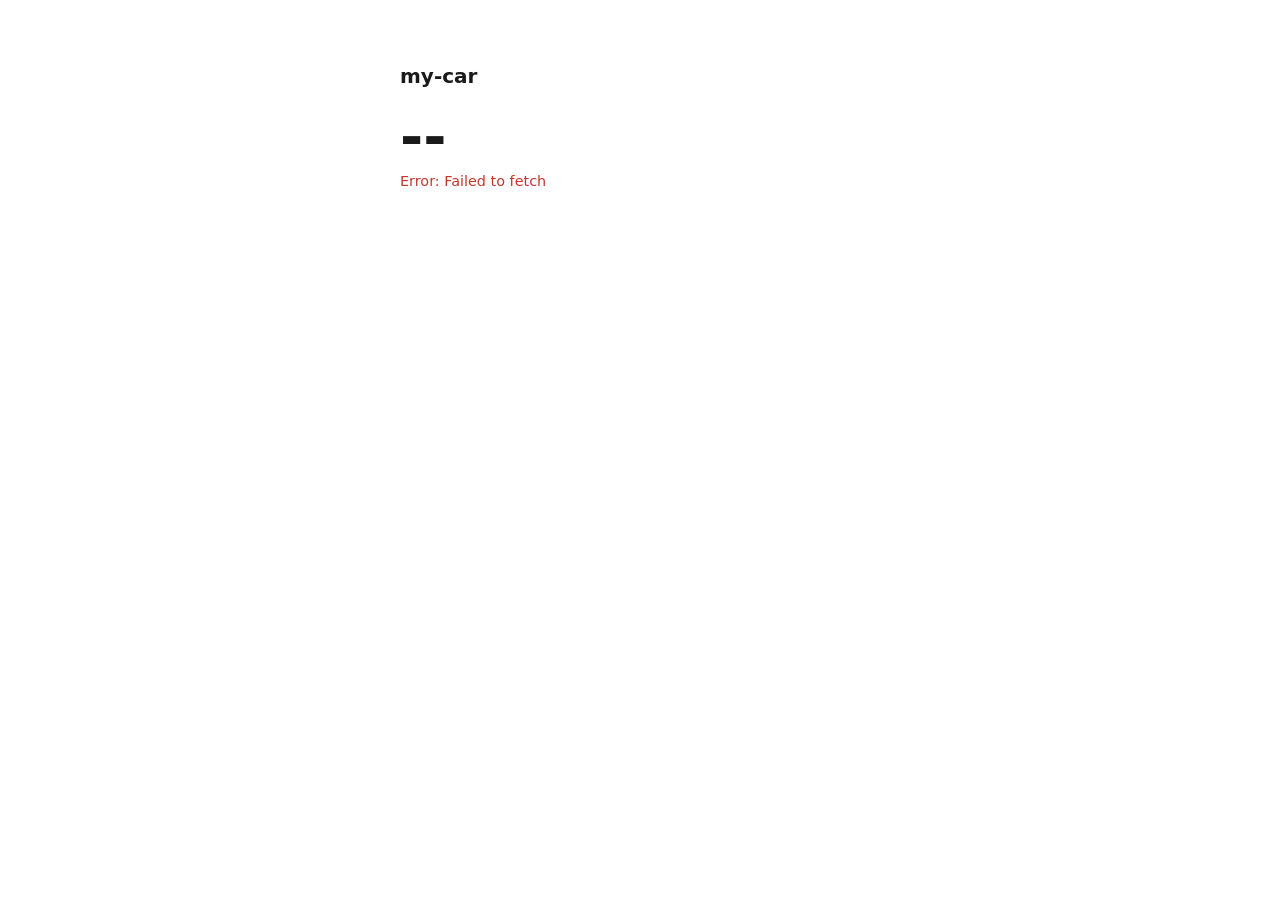
==== src/web/index.html @ 984d2db3 "Add telemetry pipeline and web frontend" ====
<!DOCTYPE html>
<html lang="en">
<head>
  <meta charset="utf-8">
  <meta name="viewport" content="width=device-width, initial-scale=1">
  <title>My Car</title>
  <style>
    body {
      font-family: system-ui, -apple-system, sans-serif;
      max-width: 480px;
      margin: 4rem auto;
      padding: 0 1rem;
      color: #1a1a1a;
    }
    h1 { font-size: 1.25rem; font-weight: 600; }
    .level { font-size: 3.5rem; font-weight: 600; margin: 1rem 0 0.25rem; }
    .status { color: #666; font-size: 0.9rem; }
    .error { color: #c0392b; }
    .updated { color: #999; font-size: 0.8rem; margin-top: 2rem; }
  </style>
</head>
<body>
  <h1>my-car</h1>
  <div class="level" id="level">--</div>
  <div class="status" id="status">Connecting...</div>
  <div class="updated" id="updated"></div>

  <script>
    const API = "http://localhost:7071/api";
    const DEVICE_ID = "my-car";
    const POLL_INTERVAL_MS = 5000;

    const levelEl = document.getElementById("level");
    const statusEl = document.getElementById("status");
    const updatedEl = document.getElementById("updated");

    async function refresh() {
      try {
        const res = await fetch(`${API}/cars/${DEVICE_ID}`);
        if (!res.ok) throw new Error(`HTTP ${res.status}`);

        const data = await res.json();

        // Fail loudly on an unexpected payload instead of rendering "undefined"
        if (typeof data.batteryLevel !== "number" ||
            typeof data.isCharging !== "boolean") {
          throw new Error(`Unexpected payload: ${JSON.stringify(data)}`);
        }

        levelEl.textContent = `${data.batteryLevel}%`;
        statusEl.textContent = data.isCharging ? "Charging" : "Not charging";
        statusEl.className = "status";
        updatedEl.textContent =
          `Last updated ${new Date(data.lastUpdated).toLocaleTimeString()}`;
      } catch (err) {
        statusEl.textContent = `Error: ${err.message}`;
        statusEl.className = "status error";
      }
    }

    refresh();
    setInterval(refresh, POLL_INTERVAL_MS);
  </script>
</body>
</html>
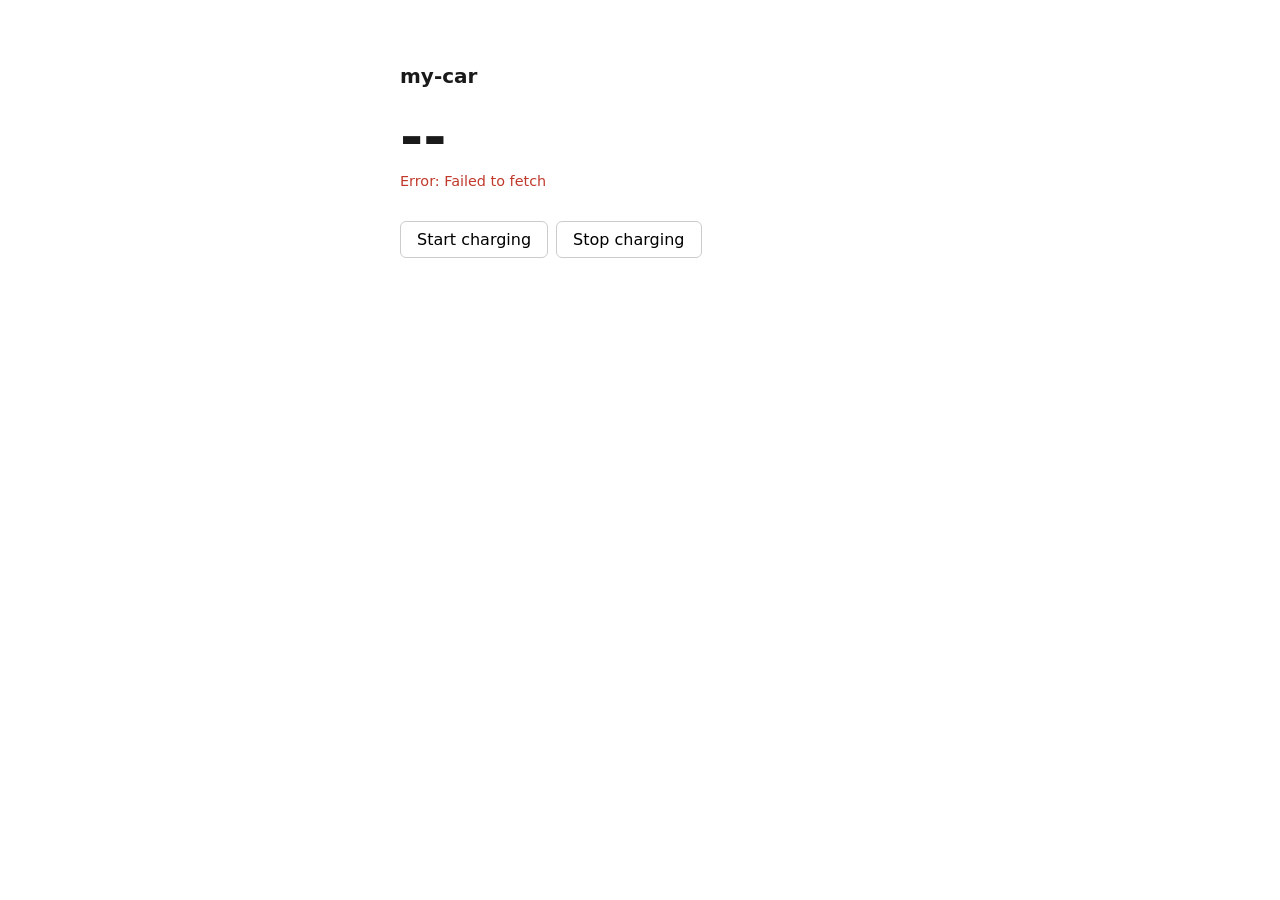
==== commit 8481be5a: "Add charging control via direct methods" ====
--- a/src/web/index.html
+++ b/src/web/index.html
@@ -17,6 +17,22 @@
     .status { color: #666; font-size: 0.9rem; }
     .error { color: #c0392b; }
     .updated { color: #999; font-size: 0.8rem; margin-top: 2rem; }
+    .actions { margin-top: 1.5rem; display: flex; gap: 0.5rem; }
+    button {
+      font: inherit;
+      padding: 0.5rem 1rem;
+      cursor: pointer;
+      border: 1px solid #ccc;
+      border-radius: 6px;
+      background: #fff;
+    }
+    button:disabled { opacity: 0.5; cursor: not-allowed; }
+    .feedback {
+      margin-top: 0.75rem;
+      font-size: 0.85rem;
+      color: #666;
+      min-height: 1.2em;
+    }
   </style>
 </head>
 <body>
@@ -25,14 +41,33 @@
   <div class="status" id="status">Connecting...</div>
   <div class="updated" id="updated"></div>
 
+  <div class="actions">
+    <button id="start">Start charging</button>
+    <button id="stop">Stop charging</button>
+  </div>
+  <div class="feedback" id="feedback"></div>
+
   <script>
     const API = "http://localhost:7071/api";
     const DEVICE_ID = "my-car";
     const POLL_INTERVAL_MS = 5000;
+    const CONFIRM_TIMEOUT_MS = 30000;
 
     const levelEl = document.getElementById("level");
     const statusEl = document.getElementById("status");
     const updatedEl = document.getElementById("updated");
+    const startBtn = document.getElementById("start");
+    const stopBtn = document.getElementById("stop");
+    const feedbackEl = document.getElementById("feedback");
+
+    // What we are waiting for the car to confirm, or null when nothing is pending
+    let pendingCharging = null;
+    let pendingSince = 0;
+
+    function clearPending(message = "") {
+      pendingCharging = null;
+      feedbackEl.textContent = message;
+    }
 
     async function refresh() {
       try {
@@ -41,7 +76,6 @@
 
         const data = await res.json();
 
-        // Fail loudly on an unexpected payload instead of rendering "undefined"
         if (typeof data.batteryLevel !== "number" ||
             typeof data.isCharging !== "boolean") {
           throw new Error(`Unexpected payload: ${JSON.stringify(data)}`);
@@ -52,12 +86,53 @@
         statusEl.className = "status";
         updatedEl.textContent =
           `Last updated ${new Date(data.lastUpdated).toLocaleTimeString()}`;
+
+        if (pendingCharging !== null) {
+          if (data.isCharging === pendingCharging) {
+            clearPending();
+          } else if (Date.now() - pendingSince > CONFIRM_TIMEOUT_MS) {
+            clearPending("Command sent, but the car has not reported the new state.");
+          }
+        }
       } catch (err) {
         statusEl.textContent = `Error: ${err.message}`;
         statusEl.className = "status error";
       }
     }
 
+    async function sendCommand(action) {
+      startBtn.disabled = true;
+      stopBtn.disabled = true;
+      feedbackEl.textContent = "Sending...";
+
+      try {
+        const res = await fetch(`${API}/cars/${DEVICE_ID}/charging/${action}`, {
+          method: "POST"
+        });
+        const data = await res.json();
+
+        if (!res.ok) throw new Error(data.error || `HTTP ${res.status}`);
+
+        if (data.accepted) {
+          pendingCharging = (action === "start");
+          pendingSince = Date.now();
+          feedbackEl.textContent = "Car acknowledged. Updating...";
+          // Can be optimized based on expected response time
+          setTimeout(refresh, 200);
+        } else {
+          clearPending(`Car rejected the command (status ${data.deviceStatus})`);
+        }
+      } catch (err) {
+        clearPending(`Failed: ${err.message}`);
+      } finally {
+        startBtn.disabled = false;
+        stopBtn.disabled = false;
+      }
+    }
+
+    startBtn.addEventListener("click", () => sendCommand("start"));
+    stopBtn.addEventListener("click", () => sendCommand("stop"));
+
     refresh();
     setInterval(refresh, POLL_INTERVAL_MS);
   </script>
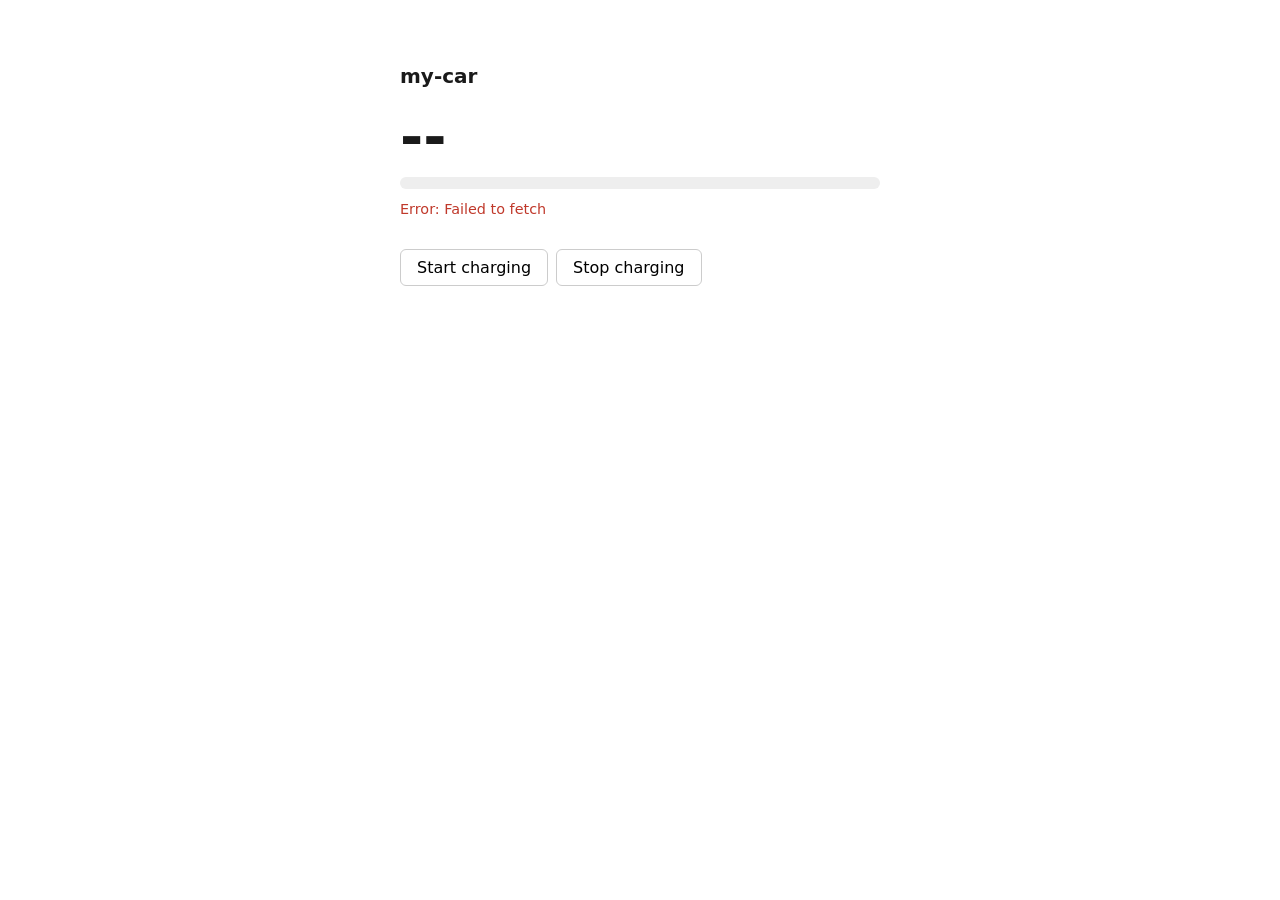
==== commit e2a8c0e7: "Add battery simulation and progress bar to web" ====
--- a/src/web/index.html
+++ b/src/web/index.html
@@ -13,8 +13,25 @@
       color: #1a1a1a;
     }
     h1 { font-size: 1.25rem; font-weight: 600; }
-    .level { font-size: 3.5rem; font-weight: 600; margin: 1rem 0 0.25rem; }
+    .level { font-size: 3.5rem; font-weight: 600; margin: 1rem 0 0.5rem; }
+    .bar {
+      height: 12px;
+      background: #eee;
+      border-radius: 6px;
+      overflow: hidden;
+      margin-bottom: 0.75rem;
+    }
+    .bar-fill {
+      height: 100%;
+      width: 0%;
+      background: #4a9d5f;
+      border-radius: 6px;
+      transition: width 0.6s ease, background-color 0.3s ease;
+    }
+    .bar-fill.low { background: #c0392b; }
+    .bar-fill.charging { background: #2d7dd2; }
     .status { color: #666; font-size: 0.9rem; }
+    .status.charging { color: #2d7dd2; font-weight: 600; }
     .error { color: #c0392b; }
     .updated { color: #999; font-size: 0.8rem; margin-top: 2rem; }
     .actions { margin-top: 1.5rem; display: flex; gap: 0.5rem; }
@@ -38,6 +55,7 @@
 <body>
   <h1>my-car</h1>
   <div class="level" id="level">--</div>
+  <div class="bar"><div class="bar-fill" id="barFill"></div></div>
   <div class="status" id="status">Connecting...</div>
   <div class="updated" id="updated"></div>
 
@@ -52,8 +70,10 @@
     const DEVICE_ID = "my-car";
     const POLL_INTERVAL_MS = 5000;
     const CONFIRM_TIMEOUT_MS = 30000;
+    const LOW_BATTERY_THRESHOLD = 20;
 
     const levelEl = document.getElementById("level");
+    const barFillEl = document.getElementById("barFill");
     const statusEl = document.getElementById("status");
     const updatedEl = document.getElementById("updated");
     const startBtn = document.getElementById("start");
@@ -69,6 +89,27 @@
       feedbackEl.textContent = message;
     }
 
+    function render(data) {
+      levelEl.textContent = `${data.batteryLevel}%`;
+
+      barFillEl.style.width = `${data.batteryLevel}%`;
+      barFillEl.className = "bar-fill";
+      if (data.isCharging) {
+        barFillEl.classList.add("charging");
+      } else if (data.batteryLevel <= LOW_BATTERY_THRESHOLD) {
+        barFillEl.classList.add("low");
+      }
+
+      statusEl.textContent = data.isCharging ? "Charging" : "Not charging";
+      statusEl.className = data.isCharging ? "status charging" : "status";
+
+      updatedEl.textContent =
+        `Last updated ${new Date(data.lastUpdated).toLocaleTimeString()}`;
+
+      // Full battery cannot start charging, so grey the button out
+      startBtn.disabled = data.batteryLevel >= 100;
+    }
+
     async function refresh() {
       try {
         const res = await fetch(`${API}/cars/${DEVICE_ID}`);
@@ -76,17 +117,15 @@
 
         const data = await res.json();
 
+        // Fail loudly on an unexpected payload instead of rendering "undefined"
         if (typeof data.batteryLevel !== "number" ||
             typeof data.isCharging !== "boolean") {
           throw new Error(`Unexpected payload: ${JSON.stringify(data)}`);
         }
 
-        levelEl.textContent = `${data.batteryLevel}%`;
-        statusEl.textContent = data.isCharging ? "Charging" : "Not charging";
-        statusEl.className = "status";
-        updatedEl.textContent =
-          `Last updated ${new Date(data.lastUpdated).toLocaleTimeString()}`;
+        render(data);
 
+        // Drop the pending notice once the car reports the state we asked for
         if (pendingCharging !== null) {
           if (data.isCharging === pendingCharging) {
             clearPending();
@@ -117,16 +156,16 @@
           pendingCharging = (action === "start");
           pendingSince = Date.now();
           feedbackEl.textContent = "Car acknowledged. Updating...";
-          // Can be optimized based on expected response time
-          setTimeout(refresh, 200);
+          setTimeout(refresh, 1500);
         } else {
           clearPending(`Car rejected the command (status ${data.deviceStatus})`);
         }
       } catch (err) {
         clearPending(`Failed: ${err.message}`);
       } finally {
-        startBtn.disabled = false;
         stopBtn.disabled = false;
+        // startBtn is re-enabled by render() based on the actual battery level
+        refresh();
       }
     }
 
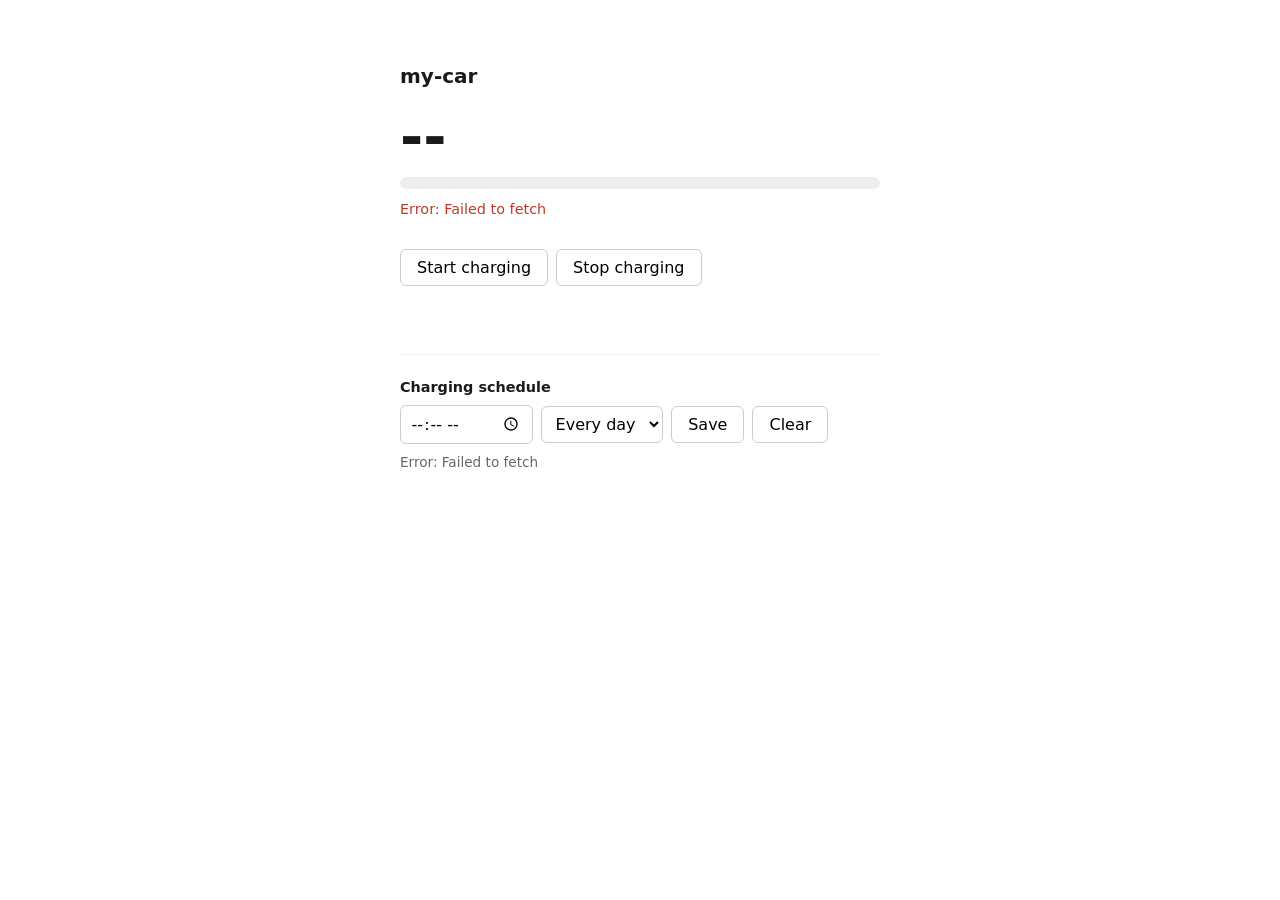
==== commit 2e94490d: "Add charging schedule via device twin" ====
--- a/src/web/index.html
+++ b/src/web/index.html
@@ -50,6 +50,37 @@
       color: #666;
       min-height: 1.2em;
     }
+    .schedule {
+      margin-top: 2.5rem;
+      padding-top: 1.5rem;
+      border-top: 1px solid #eee;
+    }
+    .schedule-label {
+      font-size: 0.9rem;
+      font-weight: 600;
+      margin-bottom: 0.6rem;
+    }
+    .schedule-row {
+      display: flex;
+      gap: 0.5rem;
+      align-items: center;
+      flex-wrap: wrap;
+    }
+    input[type="time"], select {
+      font: inherit;
+      padding: 0.45rem 0.6rem;
+      border: 1px solid #ccc;
+      border-radius: 6px;
+      background: #fff;
+    }
+    .schedule-status {
+      margin-top: 0.6rem;
+      font-size: 0.85rem;
+      color: #666;
+      min-height: 1.2em;
+    }
+    .schedule-status.pending { color: #b8860b; }
+    .schedule-status.confirmed { color: #4a9d5f; }
   </style>
 </head>
 <body>
@@ -65,12 +96,27 @@
   </div>
   <div class="feedback" id="feedback"></div>
 
+  <div class="schedule">
+    <div class="schedule-label">Charging schedule</div>
+    <div class="schedule-row">
+      <input type="time" id="scheduleTime">
+      <select id="scheduleRepeat">
+        <option value="repeat">Every day</option>
+        <option value="once">Once only</option>
+      </select>
+      <button id="saveSchedule">Save</button>
+      <button id="clearSchedule">Clear</button>
+    </div>
+    <div class="schedule-status" id="scheduleStatus">Loading...</div>
+  </div>
+
   <script>
     const API = "http://localhost:7071/api";
     const DEVICE_ID = "my-car";
     const POLL_INTERVAL_MS = 5000;
     const CONFIRM_TIMEOUT_MS = 30000;
     const LOW_BATTERY_THRESHOLD = 20;
+    const TIME_ZONE = Intl.DateTimeFormat().resolvedOptions().timeZone;
 
     const levelEl = document.getElementById("level");
     const barFillEl = document.getElementById("barFill");
@@ -80,9 +126,26 @@
     const stopBtn = document.getElementById("stop");
     const feedbackEl = document.getElementById("feedback");
 
-    // What we are waiting for the car to confirm, or null when nothing is pending
+    const scheduleTimeEl = document.getElementById("scheduleTime");
+    const scheduleRepeatEl = document.getElementById("scheduleRepeat");
+    const saveScheduleBtn = document.getElementById("saveSchedule");
+    const clearScheduleBtn = document.getElementById("clearSchedule");
+    const scheduleStatusEl = document.getElementById("scheduleStatus");
+
     let pendingCharging = null;
     let pendingSince = 0;
+
+    let scheduleDirty = false;
+
+    async function readJsonSafely(res) {
+      const text = await res.text();
+      if (!text) return null;
+      try {
+        return JSON.parse(text);
+      } catch {
+        return { error: text.slice(0, 200) };
+      }
+    }
 
     function clearPending(message = "") {
       pendingCharging = null;
@@ -106,20 +169,17 @@
       updatedEl.textContent =
         `Last updated ${new Date(data.lastUpdated).toLocaleTimeString()}`;
 
-      // Full battery cannot start charging, so grey the button out
       startBtn.disabled = data.batteryLevel >= 100;
     }
 
     async function refresh() {
       try {
         const res = await fetch(`${API}/cars/${DEVICE_ID}`);
-        if (!res.ok) throw new Error(`HTTP ${res.status}`);
-
-        const data = await res.json();
-
-        // Fail loudly on an unexpected payload instead of rendering "undefined"
-        if (typeof data.batteryLevel !== "number" ||
-            typeof data.isCharging !== "boolean") {
+        const data = await readJsonSafely(res);
+        if (!res.ok) throw new Error(data?.error || `HTTP ${res.status}`);
+
+        if (typeof data?.batteryLevel !== "number" ||
+            typeof data?.isCharging !== "boolean") {
           throw new Error(`Unexpected payload: ${JSON.stringify(data)}`);
         }
 
@@ -148,32 +208,132 @@
         const res = await fetch(`${API}/cars/${DEVICE_ID}/charging/${action}`, {
           method: "POST"
         });
-        const data = await res.json();
-
-        if (!res.ok) throw new Error(data.error || `HTTP ${res.status}`);
-
-        if (data.accepted) {
+        const data = await readJsonSafely(res);
+        if (!res.ok) throw new Error(data?.error || `HTTP ${res.status}`);
+
+        if (data?.accepted) {
           pendingCharging = (action === "start");
           pendingSince = Date.now();
           feedbackEl.textContent = "Car acknowledged. Updating...";
-          setTimeout(refresh, 1500);
+          // Can be optimized based on expected response time
+          setTimeout(refresh, 200);
         } else {
-          clearPending(`Car rejected the command (status ${data.deviceStatus})`);
+          clearPending(`Car rejected the command (status ${data?.deviceStatus})`);
         }
       } catch (err) {
         clearPending(`Failed: ${err.message}`);
       } finally {
         stopBtn.disabled = false;
-        // startBtn is re-enabled by render() based on the actual battery level
         refresh();
       }
     }
+
+    function describeSchedule(data) {
+      // runsLeftOnCar is the countdown the car is actually working from
+      const runs = data.runsLeftOnCar ?? data.remainingRuns;
+
+      if (runs === null || runs === undefined) {
+        return `charges daily at ${data.startTime}`;
+      }
+      if (runs <= 0) {
+        return "schedule finished";
+      }
+      if (runs === 1) {
+        return `charges once at ${data.startTime}`;
+      }
+      return `charges at ${data.startTime}, ${runs} runs left`;
+    }
+
+    function renderSchedule(data) {
+      if (!scheduleDirty) {
+        scheduleTimeEl.value = data.startTime ?? "";
+        scheduleRepeatEl.value =
+          data.remainingRuns === null || data.remainingRuns === undefined
+            ? "repeat"
+            : "once";
+      }
+
+      if (!data.startTime) {
+        scheduleStatusEl.textContent = "No schedule set";
+        scheduleStatusEl.className = "schedule-status";
+      } else if (data.acknowledgedByCar) {
+        scheduleStatusEl.textContent = `Car confirmed: ${describeSchedule(data)}`;
+        scheduleStatusEl.className = "schedule-status confirmed";
+      } else {
+        scheduleStatusEl.textContent = "Saved. Waiting for the car to confirm...";
+        scheduleStatusEl.className = "schedule-status pending";
+      }
+    }
+
+    async function loadSchedule() {
+      try {
+        const res = await fetch(`${API}/cars/${DEVICE_ID}/schedule`);
+        const data = await readJsonSafely(res);
+        if (!res.ok) throw new Error(data?.error || `HTTP ${res.status}`);
+        renderSchedule(data ?? {});
+      } catch (err) {
+        scheduleStatusEl.textContent = `Error: ${err.message}`;
+        scheduleStatusEl.className = "schedule-status";
+      }
+    }
+
+    async function saveSchedule(clear) {
+      saveScheduleBtn.disabled = true;
+      clearScheduleBtn.disabled = true;
+      scheduleStatusEl.textContent = "Saving...";
+      scheduleStatusEl.className = "schedule-status";
+
+      const body = clear
+        ? {}
+        : {
+            startTime: scheduleTimeEl.value,
+            timeZone: TIME_ZONE,
+            // null means repeat forever
+            remainingRuns: scheduleRepeatEl.value === "once" ? 1 : null
+          };
+
+      try {
+        const res = await fetch(`${API}/cars/${DEVICE_ID}/schedule`, {
+          method: "PUT",
+          headers: { "Content-Type": "application/json" },
+          body: JSON.stringify(body)
+        });
+        const data = await readJsonSafely(res);
+        if (!res.ok) throw new Error(data?.error || `HTTP ${res.status}`);
+
+        // Hand control of the inputs back to polling
+        scheduleDirty = false;
+        renderSchedule(data ?? {});
+        setTimeout(loadSchedule, 200);
+      } catch (err) {
+        scheduleStatusEl.textContent = `Failed: ${err.message}`;
+        scheduleStatusEl.className = "schedule-status";
+      } finally {
+        saveScheduleBtn.disabled = false;
+        clearScheduleBtn.disabled = false;
+      }
+    }
+
+    scheduleTimeEl.addEventListener("input", () => { scheduleDirty = true; });
+    scheduleRepeatEl.addEventListener("change", () => { scheduleDirty = true; });
+
+    saveScheduleBtn.addEventListener("click", () => {
+      if (!scheduleTimeEl.value) {
+        scheduleStatusEl.textContent = "Pick a time first";
+        return;
+      }
+      saveSchedule(false);
+    });
+
+    clearScheduleBtn.addEventListener("click", () => saveSchedule(true));
 
     startBtn.addEventListener("click", () => sendCommand("start"));
     stopBtn.addEventListener("click", () => sendCommand("stop"));
 
     refresh();
+    loadSchedule();
     setInterval(refresh, POLL_INTERVAL_MS);
+    setInterval(loadSchedule, POLL_INTERVAL_MS);
   </script>
 </body>
 </html>
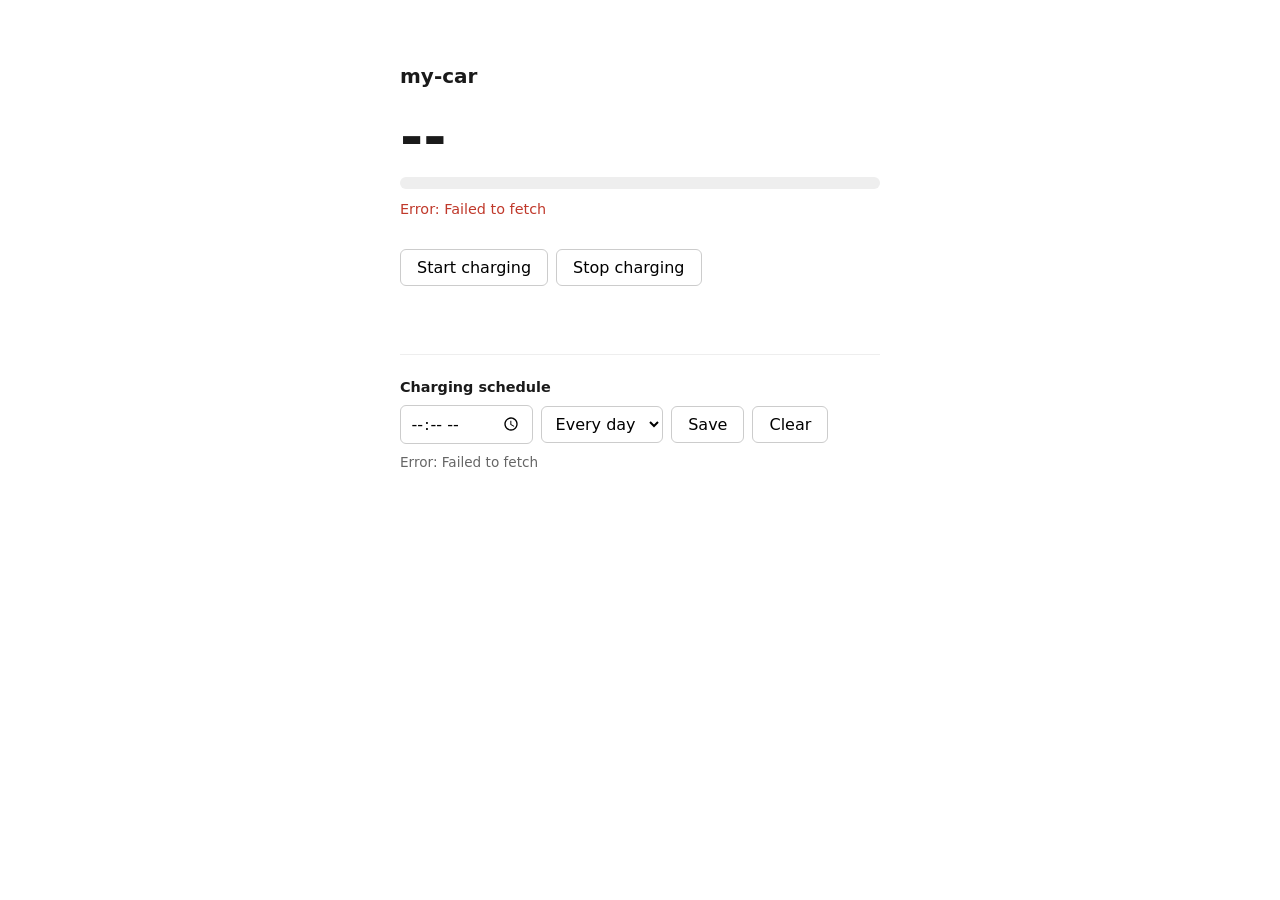
==== commit 479e0e0f: "Add README and code comments" ====
--- a/src/web/index.html
+++ b/src/web/index.html
@@ -84,6 +84,7 @@
   </style>
 </head>
 <body>
+  <!-- Car status and charging controls. -->
   <h1>my-car</h1>
   <div class="level" id="level">--</div>
   <div class="bar"><div class="bar-fill" id="barFill"></div></div>
@@ -111,7 +112,10 @@
   </div>
 
   <script>
-    const API = "http://localhost:7071/api";
+    // API settings and page state.
+    const API = location.hostname === "localhost" || location.hostname === "127.0.0.1"
+      ? "http://localhost:7071/api"
+      : "https://ev-charging-fn.azurewebsites.net/api";
     const DEVICE_ID = "my-car";
     const POLL_INTERVAL_MS = 5000;
     const CONFIRM_TIMEOUT_MS = 30000;
@@ -137,6 +141,7 @@
 
     let scheduleDirty = false;
 
+    // Parse API responses without assuming a JSON body.
     async function readJsonSafely(res) {
       const text = await res.text();
       if (!text) return null;
@@ -152,6 +157,7 @@
       feedbackEl.textContent = message;
     }
 
+    // Render the latest car state.
     function render(data) {
       levelEl.textContent = `${data.batteryLevel}%`;
 
@@ -199,6 +205,7 @@
       }
     }
 
+    // Send a start or stop command to the car.
     async function sendCommand(action) {
       startBtn.disabled = true;
       stopBtn.disabled = true;
@@ -216,7 +223,7 @@
           pendingSince = Date.now();
           feedbackEl.textContent = "Car acknowledged. Updating...";
           // Can be optimized based on expected response time
-          setTimeout(refresh, 200);
+          setTimeout(refresh, 500);
         } else {
           clearPending(`Car rejected the command (status ${data?.deviceStatus})`);
         }
@@ -228,6 +235,7 @@
       }
     }
 
+    // Render and persist the charging schedule.
     function describeSchedule(data) {
       // runsLeftOnCar is the countdown the car is actually working from
       const runs = data.runsLeftOnCar ?? data.remainingRuns;
@@ -304,7 +312,7 @@
         // Hand control of the inputs back to polling
         scheduleDirty = false;
         renderSchedule(data ?? {});
-        setTimeout(loadSchedule, 200);
+        setTimeout(loadSchedule, 500);
       } catch (err) {
         scheduleStatusEl.textContent = `Failed: ${err.message}`;
         scheduleStatusEl.className = "schedule-status";
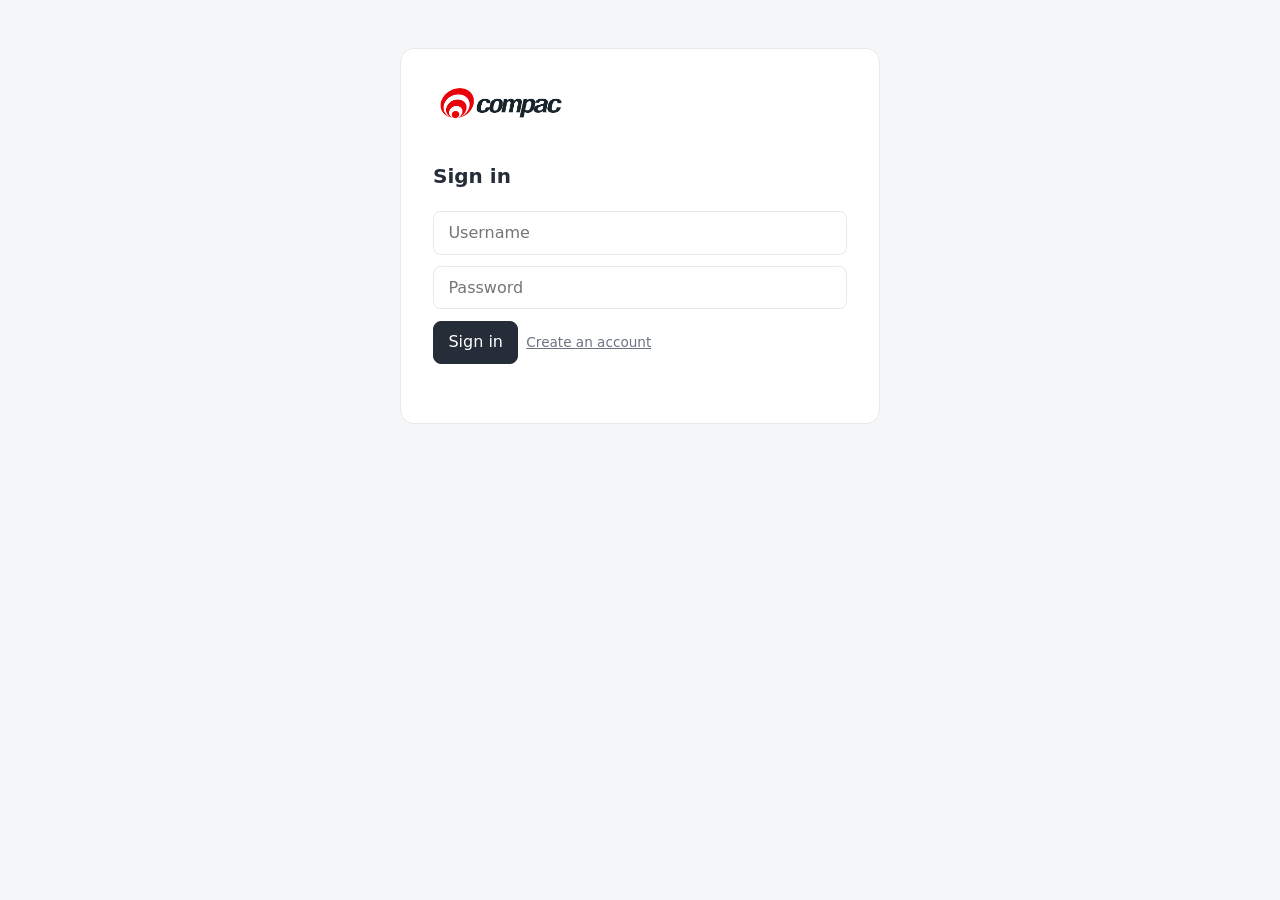
==== commit ac309d55: "Add sign-in and vehicle selection" ====
--- a/src/web/index.html
+++ b/src/web/index.html
@@ -5,110 +5,196 @@
   <meta name="viewport" content="width=device-width, initial-scale=1">
   <title>My Car</title>
   <style>
+    :root {
+      --ink: #252d38;
+      --red: #ee1c25;
+      --muted: #6b7280;
+      --line: #e8eaed;
+      --bg: #f5f6f8;
+      --green: #16a34a;
+      --blue: #2563eb;
+      --danger: #dc2626;
+    }
+
+    * { box-sizing: border-box; }
+
     body {
-      font-family: system-ui, -apple-system, sans-serif;
+      font-family: system-ui, -apple-system, "Segoe UI", sans-serif;
+      margin: 0;
+      padding: 3rem 1rem;
+      background: var(--bg);
+      color: var(--ink);
+      line-height: 1.5;
+    }
+    .card {
       max-width: 480px;
-      margin: 4rem auto;
-      padding: 0 1rem;
-      color: #1a1a1a;
-    }
-    h1 { font-size: 1.25rem; font-weight: 600; }
-    .level { font-size: 3.5rem; font-weight: 600; margin: 1rem 0 0.5rem; }
+      margin: 0 auto;
+      background: #fff;
+      border: 1px solid var(--line);
+      border-radius: 14px;
+      padding: 2rem;
+    }
+    .logo { height: 48px; display: block; margin-bottom: 2rem; }
+
+    .owner { font-size: 1.35rem; font-weight: 600; }
+    .device {
+      font-size: 0.9rem;
+      color: var(--muted);
+      font-family: ui-monospace, "SF Mono", Menlo, monospace;
+      letter-spacing: 0.02em;
+    }
+
+    .level {
+      font-size: 3rem;
+      font-weight: 650;
+      letter-spacing: -0.02em;
+      margin: 1.5rem 0 0.6rem;
+    }
     .bar {
-      height: 12px;
-      background: #eee;
-      border-radius: 6px;
+      height: 10px;
+      background: var(--line);
+      border-radius: 5px;
       overflow: hidden;
-      margin-bottom: 0.75rem;
     }
     .bar-fill {
       height: 100%;
       width: 0%;
-      background: #4a9d5f;
-      border-radius: 6px;
+      background: var(--green);
+      border-radius: 5px;
       transition: width 0.6s ease, background-color 0.3s ease;
     }
-    .bar-fill.low { background: #c0392b; }
-    .bar-fill.charging { background: #2d7dd2; }
-    .status { color: #666; font-size: 0.9rem; }
-    .status.charging { color: #2d7dd2; font-weight: 600; }
-    .error { color: #c0392b; }
-    .updated { color: #999; font-size: 0.8rem; margin-top: 2rem; }
+    .bar-fill.low { background: var(--danger); }
+    .bar-fill.charging { background: var(--blue); }
+
+    .status { color: var(--muted); font-size: 0.9rem; margin-top: 0.7rem; }
+    .status.charging { color: var(--blue); font-weight: 600; }
+    .status.error { color: var(--danger); }
+    .updated { color: #9aa1ab; font-size: 0.78rem; margin-top: 0.25rem; }
+
     .actions { margin-top: 1.5rem; display: flex; gap: 0.5rem; }
-    button {
+    button, input, select {
       font: inherit;
-      padding: 0.5rem 1rem;
+      padding: 0.55rem 0.9rem;
+      border: 1px solid var(--line);
+      border-radius: 8px;
+      background: #fff;
+      color: var(--ink);
+    }
+    button { cursor: pointer; }
+    button:hover:not(:disabled) { border-color: #c8ccd2; }
+    button:disabled { opacity: 0.45; cursor: not-allowed; }
+    button.primary { background: var(--ink); border-color: var(--ink); color: #fff; }
+    button.primary:hover:not(:disabled) { background: #363f4d; }
+    input:focus, select:focus {
+      outline: 2px solid var(--red);
+      outline-offset: -1px;
+      border-color: transparent;
+    }
+
+    .feedback {
+      margin-top: 0.7rem;
+      font-size: 0.82rem;
+      color: var(--muted);
+      min-height: 1.2em;
+    }
+
+    .section {
+      margin-top: 2rem;
+      padding-top: 1.5rem;
+      border-top: 1px solid var(--line);
+    }
+    .section-label {
+      font-size: 0.78rem;
+      font-weight: 600;
+      text-transform: uppercase;
+      letter-spacing: 0.05em;
+      color: var(--muted);
+      margin-bottom: 0.8rem;
+    }
+    .schedule-row { display: flex; gap: 0.5rem; align-items: center; flex-wrap: wrap; }
+    .schedule-status {
+      margin-top: 0.7rem;
+      font-size: 0.82rem;
+      color: var(--muted);
+      min-height: 1.2em;
+    }
+    .schedule-status.pending { color: #b45309; }
+    .schedule-status.confirmed { color: var(--green); }
+
+    .field { display: block; margin-bottom: 0.7rem; }
+    .field input { width: 100%; }
+    .hint { font-size: 0.8rem; color: var(--muted); margin: -0.2rem 0 0.9rem; }
+
+    .link {
+      background: none;
+      border: none;
+      padding: 0;
+      color: var(--muted);
+      font-size: 0.85rem;
       cursor: pointer;
-      border: 1px solid #ccc;
-      border-radius: 6px;
-      background: #fff;
-    }
-    button:disabled { opacity: 0.5; cursor: not-allowed; }
-    .feedback {
-      margin-top: 0.75rem;
-      font-size: 0.85rem;
-      color: #666;
-      min-height: 1.2em;
-    }
-    .schedule {
-      margin-top: 2.5rem;
-      padding-top: 1.5rem;
-      border-top: 1px solid #eee;
-    }
-    .schedule-label {
-      font-size: 0.9rem;
-      font-weight: 600;
-      margin-bottom: 0.6rem;
-    }
-    .schedule-row {
-      display: flex;
-      gap: 0.5rem;
-      align-items: center;
-      flex-wrap: wrap;
-    }
-    input[type="time"], select {
-      font: inherit;
-      padding: 0.45rem 0.6rem;
-      border: 1px solid #ccc;
-      border-radius: 6px;
-      background: #fff;
-    }
-    .schedule-status {
-      margin-top: 0.6rem;
-      font-size: 0.85rem;
-      color: #666;
-      min-height: 1.2em;
-    }
-    .schedule-status.pending { color: #b8860b; }
-    .schedule-status.confirmed { color: #4a9d5f; }
+      text-decoration: underline;
+    }
+    .link:hover { color: var(--red); }
+    .foot {
+      margin-top: 2rem;
+      padding-top: 1.2rem;
+      border-top: 1px solid var(--line);
+      text-align: right;
+    }
+
+    [hidden] { display: none !important; }
   </style>
 </head>
 <body>
-  <!-- Car status and charging controls. -->
-  <h1>my-car</h1>
-  <div class="level" id="level">--</div>
-  <div class="bar"><div class="bar-fill" id="barFill"></div></div>
-  <div class="status" id="status">Connecting...</div>
-  <div class="updated" id="updated"></div>
-
-  <div class="actions">
-    <button id="start">Start charging</button>
-    <button id="stop">Stop charging</button>
-  </div>
-  <div class="feedback" id="feedback"></div>
-
-  <div class="schedule">
-    <div class="schedule-label">Charging schedule</div>
-    <div class="schedule-row">
-      <input type="time" id="scheduleTime">
-      <select id="scheduleRepeat">
-        <option value="repeat">Every day</option>
-        <option value="once">Once only</option>
-      </select>
-      <button id="saveSchedule">Save</button>
-      <button id="clearSchedule">Clear</button>
+  <div class="card">
+    <img class="logo" src="compac-logo.png" alt="Compac">
+
+    <!-- Signed-in owner and the vehicle being viewed. -->
+    <div class="owner" id="owner"></div>
+    <div class="device-row">
+      <span class="device" id="device"></span>
+      <select id="picker" hidden></select>
     </div>
-    <div class="schedule-status" id="scheduleStatus">Loading...</div>
+
+    <!-- Shown when the account has no vehicles yet. -->
+    <div class="section" id="claimView" hidden>
+      <div class="section-label">Add your car</div>
+      <p class="hint">Enter the device ID and claim code from your vehicle documents.</p>
+      <label class="field"><input id="claimId" placeholder="Device ID"></label>
+      <label class="field"><input id="claimCode" placeholder="Claim code"></label>
+      <button class="primary" id="claimBtn">Add car</button>
+      <div class="feedback" id="claimFeedback"></div>
+    </div>
+
+    <!-- Car status and charging controls. -->
+    <div id="carView" hidden>
+      <div class="level" id="level">--</div>
+      <div class="bar"><div class="bar-fill" id="barFill"></div></div>
+      <div class="status" id="status">Connecting...</div>
+      <div class="updated" id="updated"></div>
+
+      <div class="actions">
+        <button id="start">Start charging</button>
+        <button id="stop">Stop charging</button>
+      </div>
+      <div class="feedback" id="feedback"></div>
+
+      <div class="section">
+        <div class="section-label">Charging schedule</div>
+        <div class="schedule-row">
+          <input type="time" id="scheduleTime">
+          <select id="scheduleRepeat">
+            <option value="repeat">Every day</option>
+            <option value="once">Once only</option>
+          </select>
+          <button id="saveSchedule">Save</button>
+          <button id="clearSchedule">Clear</button>
+        </div>
+        <div class="schedule-status" id="scheduleStatus">Loading...</div>
+      </div>
+    </div>
+
+    <div class="foot"><button class="link" id="signout">Sign out</button></div>
   </div>
 
   <script>
@@ -116,11 +202,19 @@
     const API = location.hostname === "localhost" || location.hostname === "127.0.0.1"
       ? "http://localhost:7071/api"
       : "https://ev-charging-fn.azurewebsites.net/api";
-    const DEVICE_ID = "my-car";
     const POLL_INTERVAL_MS = 5000;
     const CONFIRM_TIMEOUT_MS = 30000;
     const LOW_BATTERY_THRESHOLD = 20;
     const TIME_ZONE = Intl.DateTimeFormat().resolvedOptions().timeZone;
+
+    // Selected by the user at sign-in rather than hard-coded
+    let deviceId = null;
+
+    const ownerEl = document.getElementById("owner");
+    const deviceEl = document.getElementById("device");
+    const pickerEl = document.getElementById("picker");
+    const claimViewEl = document.getElementById("claimView");
+    const carViewEl = document.getElementById("carView");
 
     const levelEl = document.getElementById("level");
     const barFillEl = document.getElementById("barFill");
@@ -136,10 +230,18 @@
     const clearScheduleBtn = document.getElementById("clearSchedule");
     const scheduleStatusEl = document.getElementById("scheduleStatus");
 
+    const claimIdEl = document.getElementById("claimId");
+    const claimCodeEl = document.getElementById("claimCode");
+    const claimBtn = document.getElementById("claimBtn");
+    const claimFeedbackEl = document.getElementById("claimFeedback");
+
     let pendingCharging = null;
     let pendingSince = 0;
 
     let scheduleDirty = false;
+
+    const token = localStorage.getItem("token");
+    if (!token) location.href = "login.html";
 
     // Parse API responses without assuming a JSON body.
     async function readJsonSafely(res) {
@@ -151,6 +253,33 @@
         return { error: text.slice(0, 200) };
       }
     }
+
+    // Attach the token to every call, and sign out once it stops being accepted.
+    async function api(path, options = {}) {
+      const res = await fetch(`${API}${path}`, {
+        ...options,
+        headers: { ...(options.headers || {}), Authorization: `Bearer ${token}` }
+      });
+
+      if (res.status === 401) {
+        localStorage.clear();
+        location.href = "login.html";
+        throw new Error("Session expired");
+      }
+
+      const data = await readJsonSafely(res);
+      if (!res.ok) {
+        const err = new Error(data?.error || `HTTP ${res.status}`);
+        err.status = res.status;
+        throw err;
+      }
+      return data;
+    }
+
+    document.getElementById("signout").addEventListener("click", () => {
+      localStorage.clear();
+      location.href = "login.html";
+    });
 
     function clearPending(message = "") {
       pendingCharging = null;
@@ -176,13 +305,12 @@
         `Last updated ${new Date(data.lastUpdated).toLocaleTimeString()}`;
 
       startBtn.disabled = data.batteryLevel >= 100;
+      stopBtn.disabled = false;
     }
 
     async function refresh() {
       try {
-        const res = await fetch(`${API}/cars/${DEVICE_ID}`);
-        const data = await readJsonSafely(res);
-        if (!res.ok) throw new Error(data?.error || `HTTP ${res.status}`);
+        const data = await api(`/cars/${deviceId}`);
 
         if (typeof data?.batteryLevel !== "number" ||
             typeof data?.isCharging !== "boolean") {
@@ -200,8 +328,21 @@
           }
         }
       } catch (err) {
-        statusEl.textContent = `Error: ${err.message}`;
-        statusEl.className = "status error";
+        // A 404 means the car is claimed but has never reported
+        const waiting = err.status === 404;
+
+        levelEl.textContent = "--";
+        barFillEl.style.width = "0%";
+        barFillEl.className = "bar-fill";
+        updatedEl.textContent = "";
+
+        statusEl.textContent = waiting
+          ? "Waiting for the car to report"
+          : `Error: ${err.message}`;
+        statusEl.className = waiting ? "status" : "status error";
+
+        startBtn.disabled = waiting;
+        stopBtn.disabled = waiting;
       }
     }
 
@@ -212,11 +353,7 @@
       feedbackEl.textContent = "Sending...";
 
       try {
-        const res = await fetch(`${API}/cars/${DEVICE_ID}/charging/${action}`, {
-          method: "POST"
-        });
-        const data = await readJsonSafely(res);
-        if (!res.ok) throw new Error(data?.error || `HTTP ${res.status}`);
+        const data = await api(`/cars/${deviceId}/charging/${action}`, { method: "POST" });
 
         if (data?.accepted) {
           pendingCharging = (action === "start");
@@ -275,9 +412,7 @@
 
     async function loadSchedule() {
       try {
-        const res = await fetch(`${API}/cars/${DEVICE_ID}/schedule`);
-        const data = await readJsonSafely(res);
-        if (!res.ok) throw new Error(data?.error || `HTTP ${res.status}`);
+        const data = await api(`/cars/${deviceId}/schedule`);
         renderSchedule(data ?? {});
       } catch (err) {
         scheduleStatusEl.textContent = `Error: ${err.message}`;
@@ -301,13 +436,11 @@
           };
 
       try {
-        const res = await fetch(`${API}/cars/${DEVICE_ID}/schedule`, {
+        const data = await api(`/cars/${deviceId}/schedule`, {
           method: "PUT",
           headers: { "Content-Type": "application/json" },
           body: JSON.stringify(body)
         });
-        const data = await readJsonSafely(res);
-        if (!res.ok) throw new Error(data?.error || `HTTP ${res.status}`);
 
         // Hand control of the inputs back to polling
         scheduleDirty = false;
@@ -322,6 +455,27 @@
       }
     }
 
+    // Bind a car to this account using the code that ships with the vehicle.
+    async function claimCar() {
+      claimBtn.disabled = true;
+      claimFeedbackEl.textContent = "Adding...";
+
+      try {
+        await api("/cars/claim", {
+          method: "POST",
+          headers: { "Content-Type": "application/json" },
+          body: JSON.stringify({
+            deviceId: claimIdEl.value.trim(),
+            claimCode: claimCodeEl.value.trim()
+          })
+        });
+        location.reload();
+      } catch (err) {
+        claimFeedbackEl.textContent = `Failed: ${err.message}`;
+        claimBtn.disabled = false;
+      }
+    }
+
     scheduleTimeEl.addEventListener("input", () => { scheduleDirty = true; });
     scheduleRepeatEl.addEventListener("change", () => { scheduleDirty = true; });
 
@@ -338,10 +492,48 @@
     startBtn.addEventListener("click", () => sendCommand("start"));
     stopBtn.addEventListener("click", () => sendCommand("stop"));
 
-    refresh();
-    loadSchedule();
-    setInterval(refresh, POLL_INTERVAL_MS);
-    setInterval(loadSchedule, POLL_INTERVAL_MS);
+    claimBtn.addEventListener("click", claimCar);
+
+    // Switching vehicles reloads both the state and the schedule.
+    function selectDevice(id) {
+      deviceId = id;
+      scheduleDirty = false;
+      clearPending();
+      refresh();
+      loadSchedule();
+    }
+
+    // Load the account's vehicles, then start polling the selected one.
+    (async function start() {
+      ownerEl.textContent = localStorage.getItem("username") ?? "";
+
+      let cars = [];
+      try {
+        cars = await api("/cars") ?? [];
+      } catch {
+        // Falls through to the claim view
+      }
+
+      if (cars.length === 0) {
+        claimViewEl.hidden = false;
+        return;
+      }
+
+      carViewEl.hidden = false;
+
+      if (cars.length > 1) {
+        cars.forEach(id => pickerEl.add(new Option(id, id)));
+        pickerEl.hidden = false;
+        pickerEl.addEventListener("change", () => selectDevice(pickerEl.value));
+      } else {
+        deviceEl.textContent = cars[0];
+      }
+
+      selectDevice(cars[0]);
+
+      setInterval(refresh, POLL_INTERVAL_MS);
+      setInterval(loadSchedule, POLL_INTERVAL_MS);
+    })();
   </script>
 </body>
 </html>
